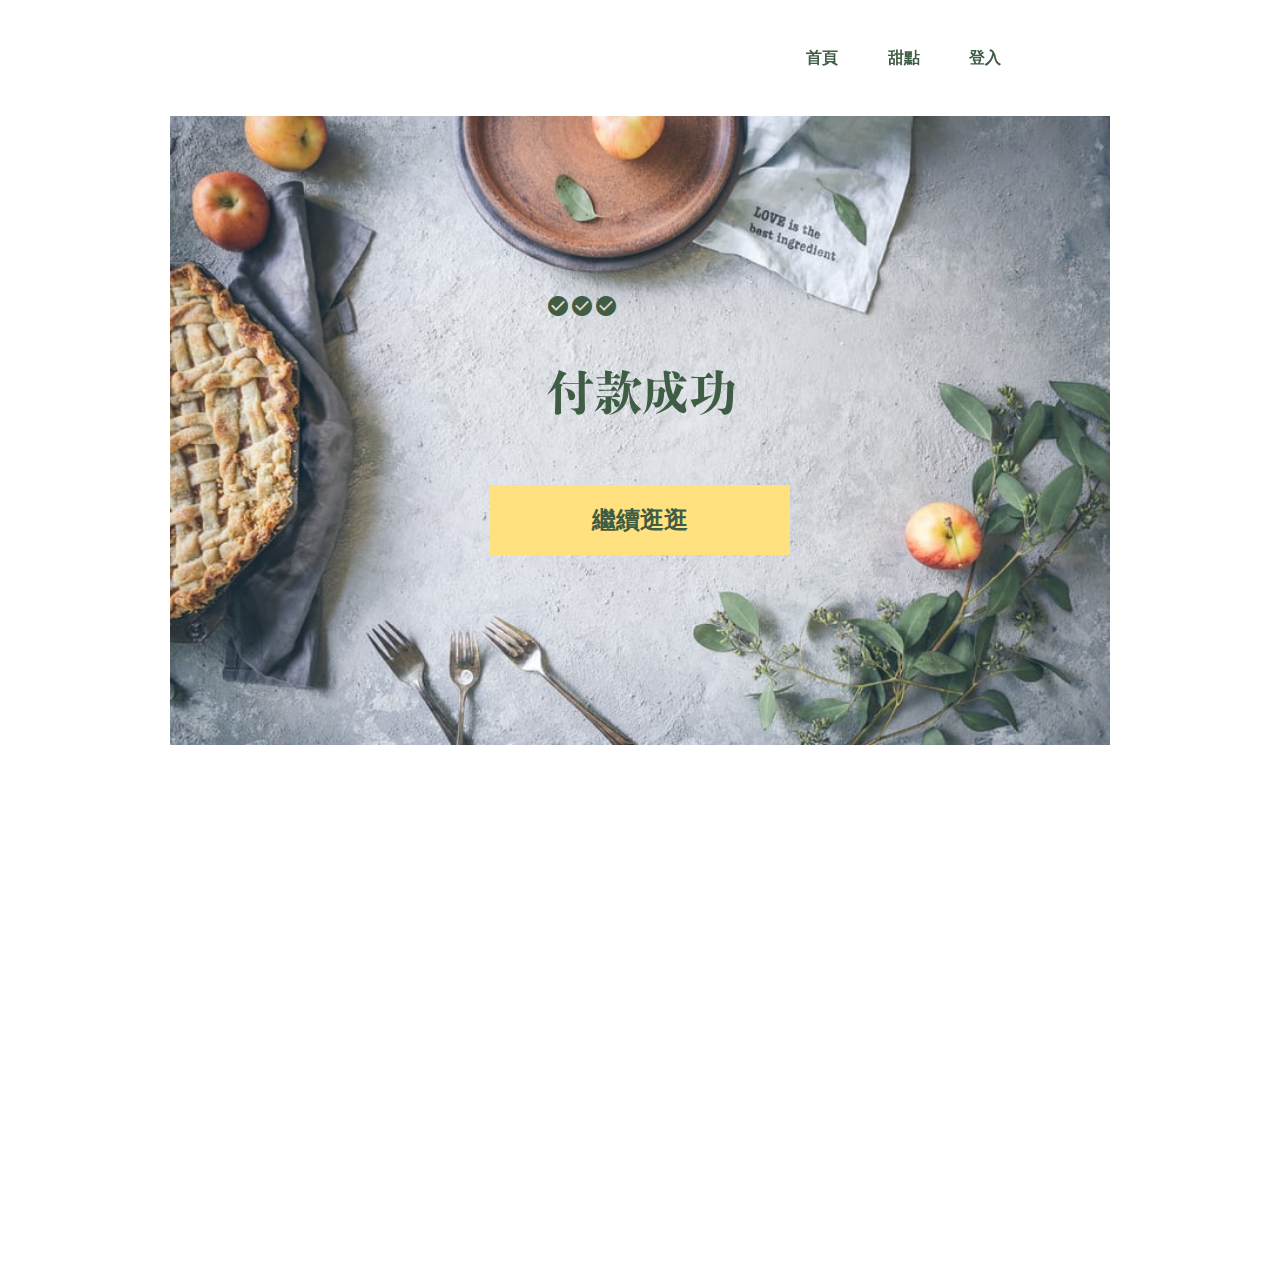
==== finShop.html @ c7b901cf "scss created & finShop page added" ====
<!DOCTYPE html>
<html lang="en">

<head>
    <meta charset="UTF-8">
    <meta name="viewport" content="width=device-width, initial-scale=1.0">
    <title>付款成功</title>
    <link rel="stylesheet" href="css/all.css">
    <link href="https://fonts.googleapis.com/icon?family=Material+Icons" rel="stylesheet">
</head>

<body>
    <div class="container">
        <div class="header" data-aos="fade-right">
            <img class="dehaze"
                src="https://github.com/hexschool/webLayoutTraining1st/blob/master/student-week1/dehaze-24px.png?raw=true"
                alt="">
            <h1 class="logo">
                <a href="index.html">sweetasteLogo</a>
            </h1>
            <div class="header-list">
                <ul class="list">
                    <li><a href="#">首頁</a></li>
                    <li><a href="#">甜點</a></li>
                    <li><a href="#">登入</a></li>
                </ul>
                <div class="shop">
                    <a href="#"><img
                            src="https://github.com/hexschool/webLayoutTraining1st/blob/master/student-week1/shopping_cart.png?raw=true"
                            alt=""></a>
                </div>
            </div>
        </div>

        <div class="content_finShop">
            <img src="img/finShop_banner.jpg" alt="">
            <div class="banner_content">
                <div class="checkIcon">
                    <span class="material-icons">
                        check_circle
                    </span>
                    <span class="material-icons">
                        check_circle
                    </span>
                    <span class="material-icons">
                        check_circle
                    </span>
                </div>
                <img src="img/付款成功.svg" alt="">
                <a href="index.html">繼續逛逛</a>
            </div>        
        </div>
            
    </div>

    <div class="footer" data-aos="fade-down">
        <div class="setCenter">
            <div class="footerSet">
                <div class="footerEmail">
                    <img src="https://raw.githubusercontent.com/hexschool/webLayoutTraining1st/4baf15e7aa2800a1e312de01435b7dbf6f654843/student-week1/logo-light.svg"
                        alt="logo">
                    <p>訂閱你我的甜蜜郵件</p>
                </div>
                <form class="emailInput" action="index.html">
                    <span class="material-icons">
                        email
                    </span>
                    <input type="text" name="mail" placeholder="mail">
                    <button type="submit" class="btn"></button>
                </form>
            </div>

        </div>

        <div class="footerbg">
            <div class="footerContact" data-aos="fade-down">
                <div class="contactDetail">
                    <img class="logo"
                        src="https://raw.githubusercontent.com/hexschool/webLayoutTraining1st/4baf15e7aa2800a1e312de01435b7dbf6f654843/student-week1/logotype-lg-dark.svg"
                        alt="logo">
                    <ul class="contactContent">
                        <li>07-1234-5678</li>
                        <li>sweetaste@email.com 800</li>
                        <li>高雄市新興區幸福路 520 號</li>
                    </ul>
                    <ul class="contactSocial">
                        <li><a href="#"><img
                                    src="https://raw.githubusercontent.com/hexschool/webLayoutTraining1st/4baf15e7aa2800a1e312de01435b7dbf6f654843/student-week1/ic-line%40.svg"
                                    alt="line"></a></li>
                        <li><a href="#"><img
                                    src="https://raw.githubusercontent.com/hexschool/webLayoutTraining1st/4baf15e7aa2800a1e312de01435b7dbf6f654843/student-week1/ic-facebook.svg"
                                    alt="fb"></a></li>
                    </ul>
                </div>

                <div class="footerOther">
                    <div class="slogun">
                        <img src="img/slogun.svg" alt="">
                    </div>
                    <div class="copyright">
                        <p>© 2018 Sweetaste* All Rights Reserved</p>
                    </div>
                </div>
            </div>

        </div>
    </div>
    <link rel="stylesheet" href="https://unpkg.com/aos@next/dist/aos.css" />
    <script src="https://unpkg.com/aos@next/dist/aos.js"></script>
    <script>
        AOS.init();
    </script>
</body>

</html>
---- css/all.css ----
/* http://meyerweb.com/eric/tools/css/reset/ 
   v2.0 | 20110126
   License: none (public domain)
*/
html, body, div, span, applet, object, iframe,
h1, h2, h3, h4, h5, h6, p, blockquote, pre,
a, abbr, acronym, address, big, cite, code,
del, dfn, em, img, ins, kbd, q, s, samp,
small, strike, strong, sub, sup, tt, var,
b, u, i, center,
dl, dt, dd, ol, ul, li,
fieldset, form, label, legend,
table, caption, tbody, tfoot, thead, tr, th, td,
article, aside, canvas, details, embed,
figure, figcaption, footer, header, hgroup,
menu, nav, output, ruby, section, summary,
time, mark, audio, video {
  margin: 0;
  padding: 0;
  border: 0;
  font-size: 100%;
  font: inherit;
  vertical-align: baseline;
}

/* HTML5 display-role reset for older browsers */
article, aside, details, figcaption, figure,
footer, header, hgroup, menu, nav, section {
  display: block;
}

body {
  font-family: -apple-system, BlinkMacSystemFont, "Segoe UI", "Microsoft JhengHei", Roboto, "Helvetica Neue", Arial, sans-serif;
  line-height: 1.5;
}

ol, ul {
  list-style: none;
}

blockquote, q {
  quotes: none;
}

blockquote:before, blockquote:after,
q:before, q:after {
  content: '';
  content: none;
}

table {
  border-collapse: collapse;
  border-spacing: 0;
}

*, *::before, *::after {
  -webkit-box-sizing: border-box;
          box-sizing: border-box;
}

img {
  max-width: 100%;
  height: auto;
}

h1, h2, h3, h4, h5, h6 {
  line-height: 1.2;
}

a {
  display: block;
  text-decoration: none;
}

.container {
  max-width: 940px;
  margin: 0 auto;
}

h1 a {
  background-image: url(https://raw.githubusercontent.com/hexschool/webLayoutTraining1st/master/student-week1/logo-all-dark.svg);
  width: 300px;
  height: 56px;
}

@media (max-width: 767px) {
  h1 a {
    width: 116px;
    height: 16px;
    background: no-repeat url(https://raw.githubusercontent.com/hexschool/webLayoutTraining1st/4baf15e7aa2800a1e312de01435b7dbf6f654843/student-week1/logotype-lg-dark.svg);
  }
}

.header {
  margin-top: 30px;
  margin-bottom: 30px;
  display: -webkit-box;
  display: -ms-flexbox;
  display: flex;
  -webkit-box-pack: justify;
      -ms-flex-pack: justify;
          justify-content: space-between;
}

@media (max-width: 767px) {
  .header {
    -webkit-box-align: center;
        -ms-flex-align: center;
            align-items: center;
    padding: 0 30px 0 33px;
  }
}

.header .logo {
  width: 220px;
}

.header .logo a {
  text-indent: 101%;
  white-space: nowrap;
  overflow: hidden;
  display: block;
}

.header-list {
  display: -webkit-box;
  display: -ms-flexbox;
  display: flex;
  -webkit-box-align: center;
      -ms-flex-align: center;
          align-items: center;
}

.header .list {
  width: 215px;
  margin-right: 79px;
  display: -webkit-box;
  display: -ms-flexbox;
  display: flex;
  -webkit-box-pack: justify;
      -ms-flex-pack: justify;
          justify-content: space-between;
  -webkit-box-align: center;
      -ms-flex-align: center;
          align-items: center;
}

@media (max-width: 767px) {
  .header .list {
    display: none;
  }
}

@media (max-width: 767px) {
  .header .list li {
    width: 100%;
  }
}

.header .list li a {
  color: #3F5D45;
  font-weight: bold;
  padding: 10px;
}

.header .shop img {
  padding: 10px;
}

.header .dehaze {
  display: none;
}

@media (max-width: 767px) {
  .header .dehaze {
    display: block;
    width: 24px;
    height: 24px;
    margin-right: 79px;
  }
}

.banner {
  margin-bottom: 60px;
}

@media (max-width: 992px) {
  .banner {
    margin-bottom: 0;
  }
}

.content {
  max-width: 1024px;
  display: -webkit-box;
  display: -ms-flexbox;
  display: flex;
  -webkit-box-pack: justify;
      -ms-flex-pack: justify;
          justify-content: space-between;
}

@media (max-width: 992px) {
  .content {
    -ms-flex-wrap: wrap;
        flex-wrap: wrap;
  }
}

.menu {
  width: 32%;
  margin-right: 20px;
}

@media (max-width: 992px) {
  .menu {
    width: 100%;
    margin-bottom: 30px;
    margin-right: 0;
  }
}

.menu h2 {
  padding: 16px 64px;
  text-align: center;
  font-size: 1.5rem;
  font-weight: bold;
  background-color: #3F5D45;
  color: #EAF0ED;
}

@media (max-width: 992px) {
  .menu-list {
    width: 100%;
    display: -webkit-box;
    display: -ms-flexbox;
    display: flex;
    -ms-flex-wrap: wrap;
        flex-wrap: wrap;
  }
}

.menu-list li {
  text-align: center;
  border: 1px solid #EAF0ED;
}

@media (max-width: 992px) {
  .menu-list li {
    width: 50%;
  }
}

@media (max-width: 767px) {
  .menu-list li {
    width: 100%;
  }
}

.menu-list li a {
  font-size: 1.5rem;
  padding: 16px 64px;
  color: #3F5D45;
  font-weight: bold;
}

.menu-list li a:hover {
  background-color: #EAF0ED;
}

.desertList {
  width: 68%;
  display: -webkit-box;
  display: -ms-flexbox;
  display: flex;
  -webkit-box-pack: justify;
      -ms-flex-pack: justify;
          justify-content: space-between;
  -ms-flex-wrap: wrap;
      flex-wrap: wrap;
  margin-bottom: 10px;
}

@media (max-width: 992px) {
  .desertList {
    margin: 0 auto;
  }
}

.items {
  margin-bottom: 20px;
  position: relative;
}

@media (max-width: 992px) {
  .items {
    width: 45%;
    margin-right: 10px;
  }
}

@media (max-width: 767px) {
  .items {
    width: 100%;
  }
}

@media (max-width: 767px) {
  .items img {
    width: 100%;
  }
}

.tag {
  position: absolute;
  left: 6.7%;
  -webkit-writing-mode: vertical-lr;
      -ms-writing-mode: tb-lr;
          writing-mode: vertical-lr;
  padding: 10px;
  letter-spacing: 5px;
  background: #3F5D45;
  color: #EAF0ED;
}

.favorite {
  background-image: url(https://github.com/hexschool/webLayoutTraining1st/blob/master/student-week1/favorite_border.png?raw=true);
  width: 20px;
  height: 20px;
  position: absolute;
  right: 7%;
  top: 6%;
  text-indent: 101%;
  white-space: nowrap;
  overflow: hidden;
  display: block;
}

.goodsName {
  display: -webkit-box;
  display: -ms-flexbox;
  display: flex;
  -webkit-box-align: center;
      -ms-flex-align: center;
          align-items: center;
  text-align: center;
}

.goodsName p, .goodsName span {
  color: #3F5D45;
  font-size: 1.25rem;
  padding: 14px 0;
  border-left: 1px solid #EAF0ED;
}

.goodsName p {
  width: 58%;
}

.goodsName span {
  width: 42%;
  border-right: 1px solid #EAF0ED;
}

.add_cart {
  text-align: center;
  background: #EAF0ED;
  color: #3F5D45;
  font-size: 1.5rem;
  font-weight: bold;
  padding: 16px 0;
  text-align: center;
}

.add_cart:hover, .page_list a:hover {
  color: #EAF0ED;
  background: #3F5D45;
}

.page_change {
  margin-bottom: 60px;
  display: -webkit-box;
  display: -ms-flexbox;
  display: flex;
  -webkit-box-pack: end;
      -ms-flex-pack: end;
          justify-content: flex-end;
}

@media (max-width: 992px) {
  .page_change {
    margin-bottom: 30px;
    -webkit-box-pack: center;
        -ms-flex-pack: center;
            justify-content: center;
  }
}

.page_list {
  display: -webkit-box;
  display: -ms-flexbox;
  display: flex;
}

.page_list li {
  width: 60px;
  text-align: center;
  border: 1px solid #EAF0ED;
}

.page_list a {
  font-size: 1.25rem;
  color: #3F5D45;
  padding: 18px;
}

.setCenter {
  display: -webkit-box;
  display: -ms-flexbox;
  display: flex;
  -webkit-box-pack: center;
      -ms-flex-pack: center;
          justify-content: center;
  padding: 30px 0;
}

.content_finShop {
  margin-bottom: 60px;
  position: relative;
}

.content_finShop img {
  width: 940px;
}

.content_finShop .banner_content {
  display: -webkit-box;
  display: -ms-flexbox;
  display: flex;
  -webkit-box-orient: vertical;
  -webkit-box-direction: normal;
      -ms-flex-direction: column;
          flex-direction: column;
}

.content_finShop .banner_content .checkIcon {
  position: absolute;
  left: 40%;
  top: 28%;
  color: #3F5D45;
  display: -webkit-box;
  display: -ms-flexbox;
  display: flex;
}

.content_finShop .banner_content img {
  position: absolute;
  left: 40%;
  top: 40%;
  width: 190px;
  height: 45px;
}

.content_finShop .banner_content a {
  position: absolute;
  left: 34%;
  top: 58%;
  font-size: 1.5rem;
  padding: 17px 102px;
  background-color: #FFE180;
  color: #3F5D45;
  font-weight: bold;
}

.footer .setCenter {
  background: #3F5D45;
  color: #EAF0ED;
}

.footer .footerSet {
  width: 780px;
  display: -webkit-box;
  display: -ms-flexbox;
  display: flex;
  -webkit-box-pack: justify;
      -ms-flex-pack: justify;
          justify-content: space-between;
}

@media (max-width: 992px) {
  .footer .footerSet {
    padding: 0 30px;
  }
}

@media (max-width: 767px) {
  .footer .footerSet {
    display: -webkit-box;
    display: -ms-flexbox;
    display: flex;
    -webkit-box-orient: vertical;
    -webkit-box-direction: normal;
        -ms-flex-direction: column;
            flex-direction: column;
    -webkit-box-align: center;
        -ms-flex-align: center;
            align-items: center;
    padding: 0;
  }
}

.footer .footerEmail {
  display: -webkit-box;
  display: -ms-flexbox;
  display: flex;
  -webkit-box-align: center;
      -ms-flex-align: center;
          align-items: center;
}

.footer .footerEmail img {
  width: 40px;
  height: 40px;
  margin-right: 20px;
}

.footer .footerEmail p {
  font-size: 1.5rem;
}

@media (max-width: 767px) {
  .footer .footerEmail {
    -webkit-box-pack: center;
        -ms-flex-pack: center;
            justify-content: center;
    width: auto;
    margin-bottom: 30px;
  }
}

.footer .emailInput {
  background-color: #EAF0ED;
  display: -webkit-box;
  display: -ms-flexbox;
  display: flex;
  -webkit-box-align: center;
      -ms-flex-align: center;
          align-items: center;
  width: 48%;
}

.footer .emailInput img {
  width: 24px;
  height: 24px;
  margin: 16px 20px;
}

.footer .emailInput span {
  margin: 0 10px 0 20px;
  color: #3F5D45;
}

.footer .emailInput input[type="text"] {
  width: 100%;
  display: block;
  border: none;
  padding: 16px;
  background-color: #EAF0ED;
}

.footer .emailInput button {
  -ms-flex-negative: 0;
  flex-shrink: 0;
  display: block;
  width: 64px;
  height: 56px;
  border: none;
  cursor: pointer;
  background: center center no-repeat #FFE180 url(https://github.com/hexschool/webLayoutTraining1st/blob/master/student-week1/arrow_forward-24px.png?raw=true);
}

@media (max-width: 767px) {
  .footer .emailInput {
    width: 84%;
  }
}

.footer .footerbg {
  background-color: #EAF0ED;
}

.footer .footerContact {
  padding: 30px 122px;
  max-width: 992px;
  margin: 0 auto;
  display: -webkit-box;
  display: -ms-flexbox;
  display: flex;
  -webkit-box-pack: justify;
      -ms-flex-pack: justify;
          justify-content: space-between;
}

.footer .footerContact .logo {
  margin-bottom: 115.5px;
}

@media (max-width: 767px) {
  .footer .footerContact .logo {
    width: 171px;
    height: 26px;
    margin-bottom: 40px;
  }
}

@media (max-width: 767px) {
  .footer .footerContact {
    -webkit-box-orient: vertical;
    -webkit-box-direction: normal;
        -ms-flex-direction: column;
            flex-direction: column;
    padding-left: 30px;
    padding-right: 0;
  }
}

.footer .contactContent {
  margin-bottom: 30px;
}

.footer .contactContent li {
  color: #3F5D45;
}

.footer .contactSocial {
  display: -webkit-box;
  display: -ms-flexbox;
  display: flex;
}

.footer .contactSocial img {
  margin-right: 8px;
  width: 32px;
  height: 32px;
}

@media (max-width: 767px) {
  .footer .contactSocial {
    margin-bottom: 23px;
  }
}

.footer .footerOther {
  display: -webkit-box;
  display: -ms-flexbox;
  display: flex;
  -webkit-box-orient: vertical;
  -webkit-box-direction: normal;
      -ms-flex-direction: column;
          flex-direction: column;
  -webkit-box-align: end;
      -ms-flex-align: end;
          align-items: flex-end;
}

@media (max-width: 767px) {
  .footer .footerOther {
    -webkit-box-orient: horizontal;
    -webkit-box-direction: normal;
        -ms-flex-direction: row;
            flex-direction: row;
    -webkit-box-pack: start;
        -ms-flex-pack: start;
            justify-content: start;
  }
}

.footer .footerOther .slogun img {
  margin-bottom: 40px;
  width: 60px;
}

@media (max-width: 767px) {
  .footer .footerOther .slogun img {
    display: none;
  }
}

.footer .footerOther .copyright {
  color: #3F5D45;
}
/*# sourceMappingURL=all.css.map */
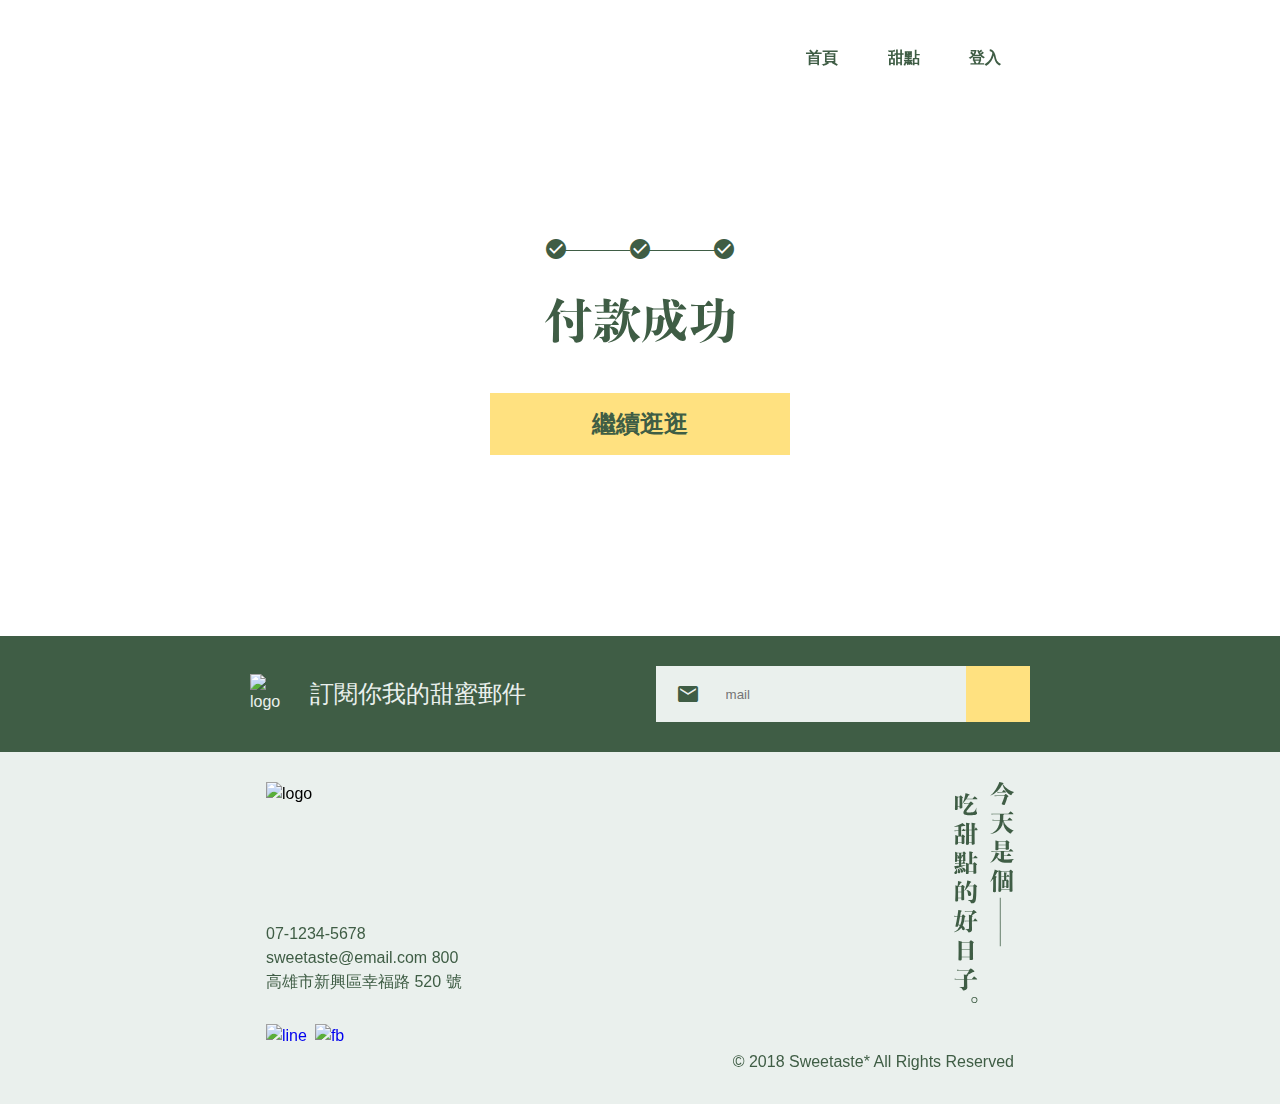
==== commit b9edec81: "change the cart link" ====
--- a/finShop.html
+++ b/finShop.html
@@ -20,12 +20,12 @@
             </h1>
             <div class="header-list">
                 <ul class="list">
-                    <li><a href="#">首頁</a></li>
+                    <li><a href="index.html">首頁</a></li>
                     <li><a href="#">甜點</a></li>
                     <li><a href="#">登入</a></li>
                 </ul>
                 <div class="shop">
-                    <a href="#"><img
+                    <a href="invoice.html"><img
                             src="https://github.com/hexschool/webLayoutTraining1st/blob/master/student-week1/shopping_cart.png?raw=true"
                             alt=""></a>
                 </div>
@@ -33,22 +33,36 @@
         </div>
 
         <div class="content_finShop">
-            <img src="img/finShop_banner.jpg" alt="">
-            <div class="banner_content">
-                <div class="checkIcon">
-                    <span class="material-icons">
-                        check_circle
-                    </span>
-                    <span class="material-icons">
-                        check_circle
-                    </span>
-                    <span class="material-icons">
-                        check_circle
-                    </span>
+            <div class="bg-img">
+                <div class="banner_content">
+                    <ul class="checkIcon">
+                        <li>
+                            <span class="material-icons">
+                                check_circle
+                            </span>
+                            <hr>
+                        </li>
+                        <li>
+                            <span class="material-icons">
+                                check_circle
+                            </span>
+                            <hr class="border">
+                        </li>
+                        <li>
+                            <span class="material-icons">
+                                check_circle
+                            </span>
+                        </li>
+                    </ul>
+                    <img src="img/付款成功.svg" alt="">
+                    <form action="index.html">
+                        <button>繼續逛逛</button>
+                    </form>
                 </div>
-                <img src="img/付款成功.svg" alt="">
-                <a href="index.html">繼續逛逛</a>
-            </div>        
+            </div>           
+            <form action="index.html">
+                <button class="btn">繼續逛逛</button>
+            </form>
         </div>
             
     </div>
--- a/css/all.css
+++ b/css/all.css
@@ -163,6 +163,10 @@
   padding: 10px;
 }
 
+.header .list li a:hover {
+  color: #EAF0ED;
+}
+
 .header .shop img {
   padding: 10px;
 }
@@ -227,6 +231,11 @@
   font-weight: bold;
   background-color: #3F5D45;
   color: #EAF0ED;
+}
+
+.menu-list {
+  overflow-x: hidden;
+  overflow-y: auto;
 }
 
 @media (max-width: 992px) {
@@ -279,6 +288,7 @@
   -ms-flex-wrap: wrap;
       flex-wrap: wrap;
   margin-bottom: 10px;
+  overflow-x: hidden;
 }
 
 @media (max-width: 992px) {
@@ -424,52 +434,449 @@
   padding: 30px 0;
 }
 
+.content-invoice {
+  max-width: 780px;
+  margin: 0 auto;
+  display: -webkit-box;
+  display: -ms-flexbox;
+  display: flex;
+  -webkit-box-pack: justify;
+      -ms-flex-pack: justify;
+          justify-content: space-between;
+  margin-bottom: 60px;
+}
+
+@media (max-width: 767px) {
+  .content-invoice {
+    margin-bottom: 0;
+  }
+}
+
+.content-invoice .send {
+  width: 58.5%;
+  height: 100%;
+  background-color: #3F5D45;
+  color: #EAF0ED;
+}
+
+@media (max-width: 767px) {
+  .content-invoice .send {
+    width: 100%;
+  }
+}
+
+.content-invoice .send .data {
+  padding: 30px 40px;
+}
+
+.content-invoice .send-title {
+  display: -webkit-box;
+  display: -ms-flexbox;
+  display: flex;
+  -webkit-box-pack: justify;
+      -ms-flex-pack: justify;
+          justify-content: space-between;
+  margin-bottom: 30px;
+}
+
+.content-invoice .send-title h2 {
+  font-size: 1.8rem;
+}
+
+.content-invoice .send-title ul {
+  position: relative;
+  display: -webkit-box;
+  display: -ms-flexbox;
+  display: flex;
+  -webkit-box-align: center;
+      -ms-flex-align: center;
+          align-items: center;
+}
+
+.content-invoice .send-title ul li {
+  padding-right: 60px;
+}
+
+.content-invoice .send-title ul li:last-child {
+  padding-right: 0;
+  width: 23px;
+  height: 23px;
+  border: 5px double #3F5D45;
+  border-radius: 50%;
+  background-color: #EAF0ED;
+}
+
+.content-invoice .send-title ul hr {
+  position: absolute;
+  top: 5px;
+  left: 20px;
+  width: 66px;
+  height: 1px;
+  border: none;
+  background-color: #EAF0ED;
+}
+
+.content-invoice .send-title ul .border {
+  left: 105px;
+}
+
+.content-invoice .send-method {
+  display: -webkit-box;
+  display: -ms-flexbox;
+  display: flex;
+  border: 1px solid #EAF0ED;
+  margin-bottom: 30px;
+}
+
+.content-invoice .send-method li {
+  width: 50%;
+}
+
+.content-invoice .send-method li:nth-child(1) {
+  font-size: 1.25rem;
+  font-weight: bold;
+  padding: 14px;
+  text-align: center;
+  background-color: #EAF0ED;
+  color: #3F5D45;
+}
+
+.content-invoice .send-method li a {
+  color: #EAF0ED;
+  font-size: 1.25rem;
+  font-weight: bold;
+  padding: 14px;
+  text-align: center;
+}
+
+.content-invoice .send-method li a:hover {
+  background-color: #EAF0ED;
+  color: #3F5D45;
+}
+
+.content-invoice .send-detail h3 {
+  margin-bottom: 8px;
+  font-size: 1.25em;
+  font-weight: bold;
+}
+
+.content-invoice .send-detail li:nth-child(1) {
+  margin-bottom: 16px;
+}
+
+.content-invoice .send-detail input[type="text"] {
+  background-color: #EAF0ED;
+  padding: 17px 20px;
+  width: 100%;
+  border: none;
+}
+
+.content-invoice .send .btn {
+  width: 100%;
+  border: none;
+  padding: 19px;
+  text-align: center;
+  font-size: 1.25rem;
+  font-weight: bold;
+  color: #3F5D45;
+  background-color: #FFE180;
+  font-family: "Microsoft JhengHei";
+  cursor: pointer;
+}
+
+.content-invoice .send .btn:hover {
+  color: #FFE180;
+  background-color: #3F5D45;
+}
+
+.content-invoice .order {
+  width: 39%;
+}
+
+.content-invoice .order h3 {
+  padding: 16px 100px;
+  font-size: 1.5em;
+  font-weight: bold;
+  background-color: #EAF0ED;
+  color: #8DA291;
+}
+
+.content-invoice .order-detail {
+  margin-bottom: 20px;
+}
+
+.content-invoice .order ul {
+  border: 1px solid #EAF0ED;
+  padding: 16px 20px;
+}
+
+.content-invoice .order ul li {
+  color: #8DA291;
+  display: -webkit-box;
+  display: -ms-flexbox;
+  display: flex;
+  -webkit-box-pack: justify;
+      -ms-flex-pack: justify;
+          justify-content: space-between;
+}
+
+.content-invoice .order ul li:nth-child(1) {
+  margin-bottom: 8px;
+}
+
+.content-invoice .order ul li:nth-child(2) {
+  margin-bottom: 16px;
+}
+
+.content-invoice .order ul .total {
+  font-size: 1.25rem;
+  font-weight: bold;
+  -webkit-box-align: center;
+      -ms-flex-align: center;
+          align-items: center;
+}
+
+.content-invoice .order-list li {
+  display: -webkit-box;
+  display: -ms-flexbox;
+  display: flex;
+  -webkit-box-pack: justify;
+      -ms-flex-pack: justify;
+          justify-content: space-between;
+  -webkit-box-align: center;
+      -ms-flex-align: center;
+          align-items: center;
+}
+
+.content-invoice .order-list li p {
+  margin-bottom: 2px;
+}
+
+.content-invoice .order-list li span {
+  font-size: 1.25em;
+}
+
+.content-invoice .order-list .pro-img1 {
+  background: url(https://github.com/0404kai/work/blob/master/images/cake1.png?raw=true) no-repeat center;
+  background-size: cover;
+  width: 120px;
+  height: 80px;
+  margin-right: 20px;
+}
+
+.content-invoice .order-list .pro-img2 {
+  background: url(https://github.com/0404kai/work/blob/master/images/cake2.png?raw=true) no-repeat center;
+  background-size: cover;
+  width: 120px;
+  height: 80px;
+  margin-right: 20px;
+}
+
+.content-invoice .order-list .pro-img3 {
+  background: url(https://github.com/0404kai/work/blob/master/images/cake3.png?raw=true) no-repeat center;
+  background-size: cover;
+  width: 120px;
+  height: 80px;
+  margin-right: 20px;
+}
+
+@media (max-width: 767px) {
+  .content-invoice .order {
+    display: none;
+  }
+}
+
+.send-method-paper {
+  display: -webkit-box;
+  display: -ms-flexbox;
+  display: flex;
+  border: 1px solid #EAF0ED;
+  margin-bottom: 30px;
+}
+
+.send-method-paper li {
+  width: 50%;
+}
+
+.send-method-paper li:nth-child(2) {
+  font-size: 1.25rem;
+  font-weight: bold;
+  padding: 14px;
+  text-align: center;
+  background-color: #EAF0ED;
+  color: #3F5D45;
+}
+
+.send-method-paper li a {
+  color: #EAF0ED;
+  font-size: 1.25rem;
+  font-weight: bold;
+  padding: 14px;
+  text-align: center;
+}
+
+.send-method-paper li a:hover {
+  background-color: #EAF0ED;
+  color: #3F5D45;
+}
+
+.send-detail-paper h3 {
+  margin-bottom: 8px;
+  font-size: 1.25em;
+  font-weight: bold;
+}
+
+.send-detail-paper li:nth-child(1) {
+  margin-bottom: 16px;
+}
+
+.send-detail-paper select {
+  width: 47%;
+  padding: 17px 20px;
+  background-color: #EAF0ED;
+  color: #8DA291;
+  border: none;
+  margin-bottom: 8px;
+  margin-right: 8px;
+  font-family: "Microsoft JhengHei";
+}
+
+.send-detail-paper input {
+  background-color: #EAF0ED;
+  color: #8DA291;
+  font-family: "Microsoft JhengHei";
+  padding: 17px 20px;
+  width: 100%;
+  border: none;
+}
+
 .content_finShop {
+  max-width: 940px;
   margin-bottom: 60px;
-  position: relative;
-}
-
-.content_finShop img {
-  width: 940px;
+}
+
+@media (max-width: 767px) {
+  .content_finShop {
+    margin-bottom: 0;
+    position: relative;
+  }
+}
+
+.content_finShop .bg-img {
+  background: no-repeat center url(https://github.com/0404kai/work/blob/master/images/cake4.png?raw=true);
+  background-size: cover;
+  display: -webkit-box;
+  display: -ms-flexbox;
+  display: flex;
+  -webkit-box-pack: center;
+      -ms-flex-pack: center;
+          justify-content: center;
+  -webkit-box-align: center;
+      -ms-flex-align: center;
+          align-items: center;
+  height: 460px;
 }
 
 .content_finShop .banner_content {
-  display: -webkit-box;
-  display: -ms-flexbox;
-  display: flex;
+  max-width: 300px;
+  display: -webkit-box;
+  display: -ms-flexbox;
+  display: flex;
+  -ms-flex-wrap: wrap;
+      flex-wrap: wrap;
   -webkit-box-orient: vertical;
   -webkit-box-direction: normal;
       -ms-flex-direction: column;
           flex-direction: column;
+  -webkit-box-align: center;
+      -ms-flex-align: center;
+          align-items: center;
 }
 
 .content_finShop .banner_content .checkIcon {
+  position: relative;
+  color: #3F5D45;
+  display: -webkit-box;
+  display: -ms-flexbox;
+  display: flex;
+  -webkit-box-align: center;
+      -ms-flex-align: center;
+          align-items: center;
+}
+
+.content_finShop .banner_content .checkIcon li {
+  padding-right: 60px;
+  margin-bottom: 30px;
+}
+
+.content_finShop .banner_content .checkIcon li:last-child {
+  padding-right: 0;
+}
+
+.content_finShop .banner_content .checkIcon hr {
   position: absolute;
-  left: 40%;
-  top: 28%;
-  color: #3F5D45;
-  display: -webkit-box;
-  display: -ms-flexbox;
-  display: flex;
+  top: 5px;
+  left: 20px;
+  width: 66px;
+  height: 1px;
+  border: none;
+  background-color: #3F5D45;
+}
+
+.content_finShop .banner_content .checkIcon .border {
+  left: 105px;
 }
 
 .content_finShop .banner_content img {
-  position: absolute;
-  left: 40%;
-  top: 40%;
   width: 190px;
-  height: 45px;
-}
-
-.content_finShop .banner_content a {
-  position: absolute;
-  left: 34%;
-  top: 58%;
+  margin-bottom: 50px;
+}
+
+.content_finShop .banner_content button {
+  width: 300px;
+  border: none;
+  font-weight: bold;
   font-size: 1.5rem;
-  padding: 17px 102px;
   background-color: #FFE180;
   color: #3F5D45;
-  font-weight: bold;
+  padding: 15px 0;
+  font-family: "Microsoft JhengHei";
+  cursor: pointer;
+}
+
+.content_finShop .banner_content button:hover {
+  background-color: #3F5D45;
+  color: #FFE180;
+}
+
+@media (max-width: 767px) {
+  .content_finShop .banner_content button {
+    display: none;
+  }
+}
+
+.content_finShop .btn {
+  width: 100%;
+  padding: 15px 0;
+  display: none;
+  border: none;
+  font-weight: bold;
+  font-size: 1.5rem;
+  font-family: "Microsoft JhengHei";
+  cursor: pointer;
+  background-color: #FFE180;
+  color: #3F5D45;
+}
+
+.content_finShop .btn:hover {
+  background-color: #3F5D45;
+  color: #FFE180;
+}
+
+@media (max-width: 767px) {
+  .content_finShop .btn {
+    display: block;
+  }
 }
 
 .footer .setCenter {
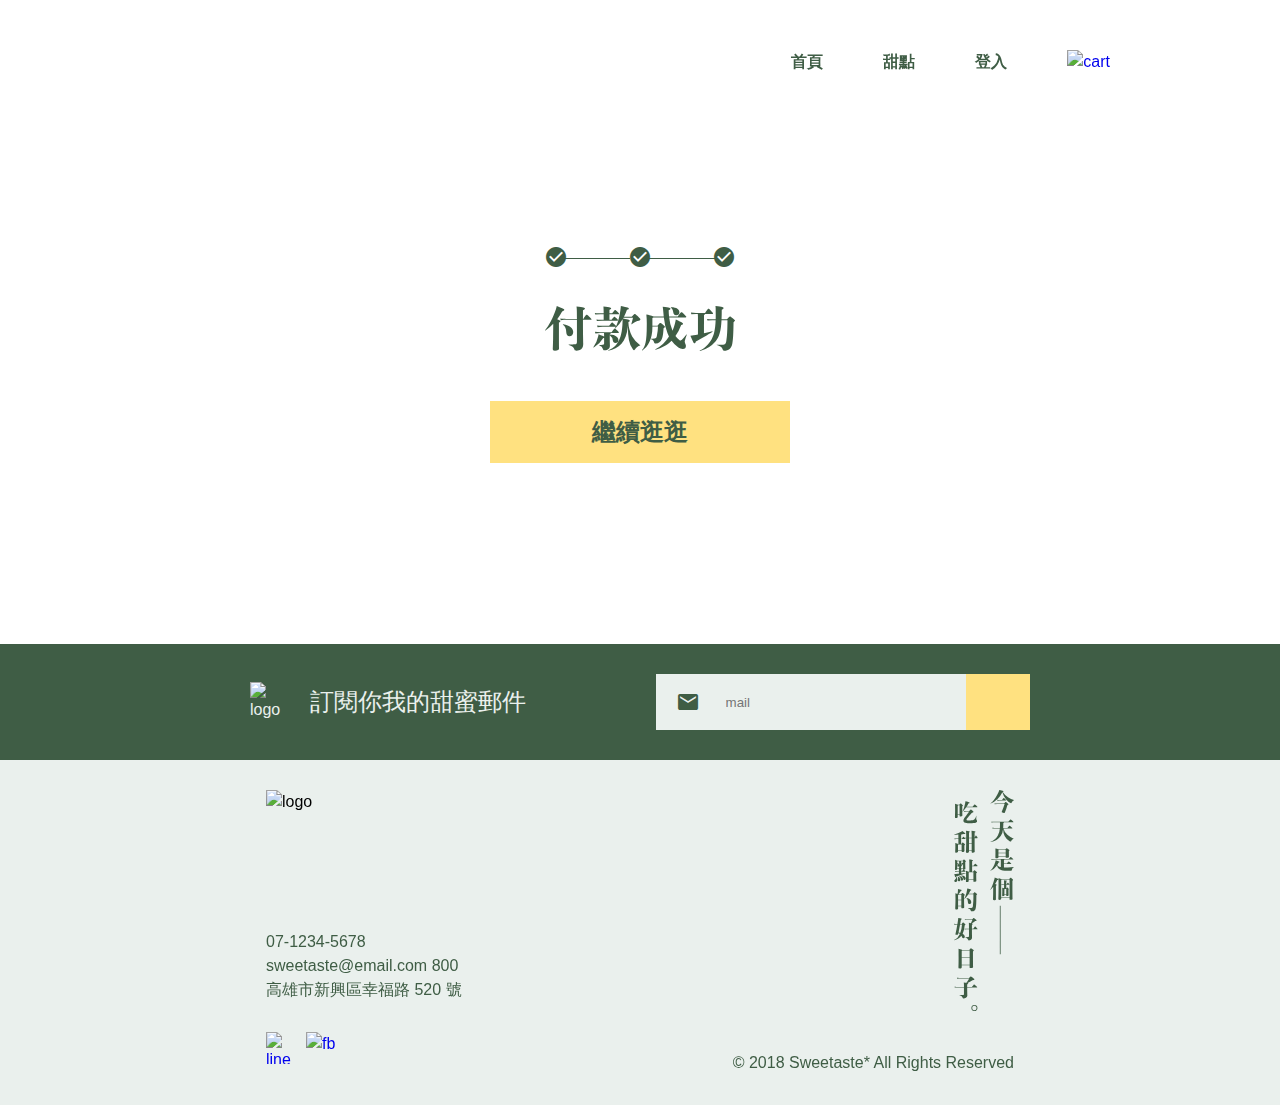
==== commit d8dd1291: "correct the bug(navbar cannot show)" ====
--- a/finShop.html
+++ b/finShop.html
@@ -7,29 +7,31 @@
     <title>付款成功</title>
     <link rel="stylesheet" href="css/all.css">
     <link href="https://fonts.googleapis.com/icon?family=Material+Icons" rel="stylesheet">
+    <script src="js/jquery-3.5.1.min.js"></script>
+    <script src="js/all.js"></script>
 </head>
 
 <body>
     <div class="container">
         <div class="header" data-aos="fade-right">
-            <img class="dehaze"
-                src="https://github.com/hexschool/webLayoutTraining1st/blob/master/student-week1/dehaze-24px.png?raw=true"
-                alt="">
-            <h1 class="logo">
-                <a href="index.html">sweetasteLogo</a>
-            </h1>
-            <div class="header-list">
-                <ul class="list">
-                    <li><a href="index.html">首頁</a></li>
-                    <li><a href="#">甜點</a></li>
-                    <li><a href="#">登入</a></li>
-                </ul>
-                <div class="shop">
-                    <a href="invoice.html"><img
-                            src="https://github.com/hexschool/webLayoutTraining1st/blob/master/student-week1/shopping_cart.png?raw=true"
-                            alt=""></a>
+            <nav class="navbar">
+                <button class="navbar-toggler">
+                    <img src="https://github.com/hexschool/webLayoutTraining1st/blob/master/student-week1/dehaze-24px.png?raw=true"
+                        alt="icon">
+                </button>
+                <h1 class="navbar-brand"><a href="index.html">Sweetaste</a></h1>
+                <div class="navbar-collapse">
+                    <ul class="navbar-nav">
+                        <li class="nav-item"><a class="nav-link" href="#">首頁</a></li>
+                        <li class="nav-item"><a class="nav-link" href="#">甜點</a></li>
+                        <li class="nav-item"><a class="nav-link" href="#">登入</a></li>
+                    </ul>
+                    <a class="navbar-link" href="invoice.html">
+                        <img src="https://github.com/hexschool/webLayoutTraining1st/blob/master/student-week1/shopping_cart.png?raw=true"
+                            alt="cart">
+                    </a>
                 </div>
-            </div>
+            </nav>
         </div>
 
         <div class="content_finShop">
--- a/css/all.css
+++ b/css/all.css
@@ -61,6 +61,7 @@
 img {
   max-width: 100%;
   height: auto;
+  display: block;
 }
 
 h1, h2, h3, h4, h5, h6 {
@@ -77,115 +78,143 @@
   margin: 0 auto;
 }
 
-h1 a {
-  background-image: url(https://raw.githubusercontent.com/hexschool/webLayoutTraining1st/master/student-week1/logo-all-dark.svg);
+.header {
+  position: relative;
+  z-index: 1;
+}
+
+.header h1 a {
+  background: no-repeat center url(https://raw.githubusercontent.com/hexschool/webLayoutTraining1st/master/student-week1/logo-all-dark.svg);
+  background-size: cover;
   width: 300px;
   height: 56px;
 }
 
 @media (max-width: 767px) {
-  h1 a {
+  .header h1 a {
     width: 116px;
     height: 16px;
-    background: no-repeat url(https://raw.githubusercontent.com/hexschool/webLayoutTraining1st/4baf15e7aa2800a1e312de01435b7dbf6f654843/student-week1/logotype-lg-dark.svg);
-  }
-}
-
-.header {
-  margin-top: 30px;
-  margin-bottom: 30px;
+    background: no-repeat center url(https://raw.githubusercontent.com/hexschool/webLayoutTraining1st/4baf15e7aa2800a1e312de01435b7dbf6f654843/student-week1/logotype-lg-dark.svg);
+  }
+}
+
+.header .navbar {
   display: -webkit-box;
   display: -ms-flexbox;
   display: flex;
   -webkit-box-pack: justify;
       -ms-flex-pack: justify;
           justify-content: space-between;
-}
-
-@media (max-width: 767px) {
-  .header {
-    -webkit-box-align: center;
-        -ms-flex-align: center;
-            align-items: center;
-    padding: 0 30px 0 33px;
-  }
-}
-
-.header .logo {
-  width: 220px;
-}
-
-.header .logo a {
+  padding: 34px 0;
+  position: relative;
+}
+
+.header .navbar-toggler {
+  display: none;
+  border: none;
+  background: transparent;
+  cursor: pointer;
+}
+
+@media (max-width: 767px) {
+  .header .navbar-toggler {
+    display: block;
+  }
+}
+
+@media (max-width: 767px) {
+  .header .navbar-toggler:focus {
+    outline: 0;
+  }
+}
+
+.header .navbar-brand a {
   text-indent: 101%;
   white-space: nowrap;
   overflow: hidden;
   display: block;
 }
 
-.header-list {
+.header .navbar-nav {
   display: -webkit-box;
   display: -ms-flexbox;
   display: flex;
   -webkit-box-align: center;
       -ms-flex-align: center;
           align-items: center;
-}
-
-.header .list {
-  width: 215px;
-  margin-right: 79px;
-  display: -webkit-box;
-  display: -ms-flexbox;
-  display: flex;
-  -webkit-box-pack: justify;
-      -ms-flex-pack: justify;
-          justify-content: space-between;
+  max-height: 0px;
+}
+
+@media (max-width: 767px) {
+  .header .navbar-nav {
+    position: absolute;
+    left: 0;
+    top: 100%;
+    width: 100%;
+    -webkit-transition: all 0.8s;
+    transition: all 0.8s;
+    overflow: hidden;
+    background: white;
+    -webkit-box-orient: vertical;
+    -webkit-box-direction: normal;
+        -ms-flex-direction: column;
+            flex-direction: column;
+  }
+}
+
+.header .navbar .active {
+  max-height: 200px;
+}
+
+.header .navbar-collapse {
+  display: -webkit-box;
+  display: -ms-flexbox;
+  display: flex;
   -webkit-box-align: center;
       -ms-flex-align: center;
           align-items: center;
 }
 
-@media (max-width: 767px) {
-  .header .list {
-    display: none;
-  }
-}
-
-@media (max-width: 767px) {
-  .header .list li {
+.header .navbar-link {
+  padding-left: 30px;
+}
+
+@media (max-width: 767px) {
+  .header .navbar-link {
+    padding-left: 0;
+  }
+}
+
+.header .nav-link {
+  color: #3F5D45;
+  font-weight: bold;
+  padding: 0 30px;
+  display: block;
+}
+
+@media (max-width: 767px) {
+  .header .nav-link {
+    padding: 10px 0;
+    text-align: center;
+  }
+}
+
+@media (max-width: 767px) {
+  .header .nav-item {
     width: 100%;
   }
 }
 
-.header .list li a {
-  color: #3F5D45;
-  font-weight: bold;
-  padding: 10px;
-}
-
-.header .list li a:hover {
-  color: #EAF0ED;
-}
-
-.header .shop img {
-  padding: 10px;
-}
-
-.header .dehaze {
-  display: none;
-}
-
-@media (max-width: 767px) {
-  .header .dehaze {
-    display: block;
-    width: 24px;
-    height: 24px;
-    margin-right: 79px;
+@media (max-width: 767px) {
+  .header .nav-item:hover {
+    background-color: #EAF0ED;
   }
 }
 
 .banner {
   margin-bottom: 60px;
+  position: relative;
+  z-index: 0;
 }
 
 @media (max-width: 992px) {
@@ -731,7 +760,7 @@
 }
 
 .send-detail-paper select {
-  width: 47%;
+  width: 46.5%;
   padding: 17px 20px;
   background-color: #EAF0ED;
   color: #8DA291;
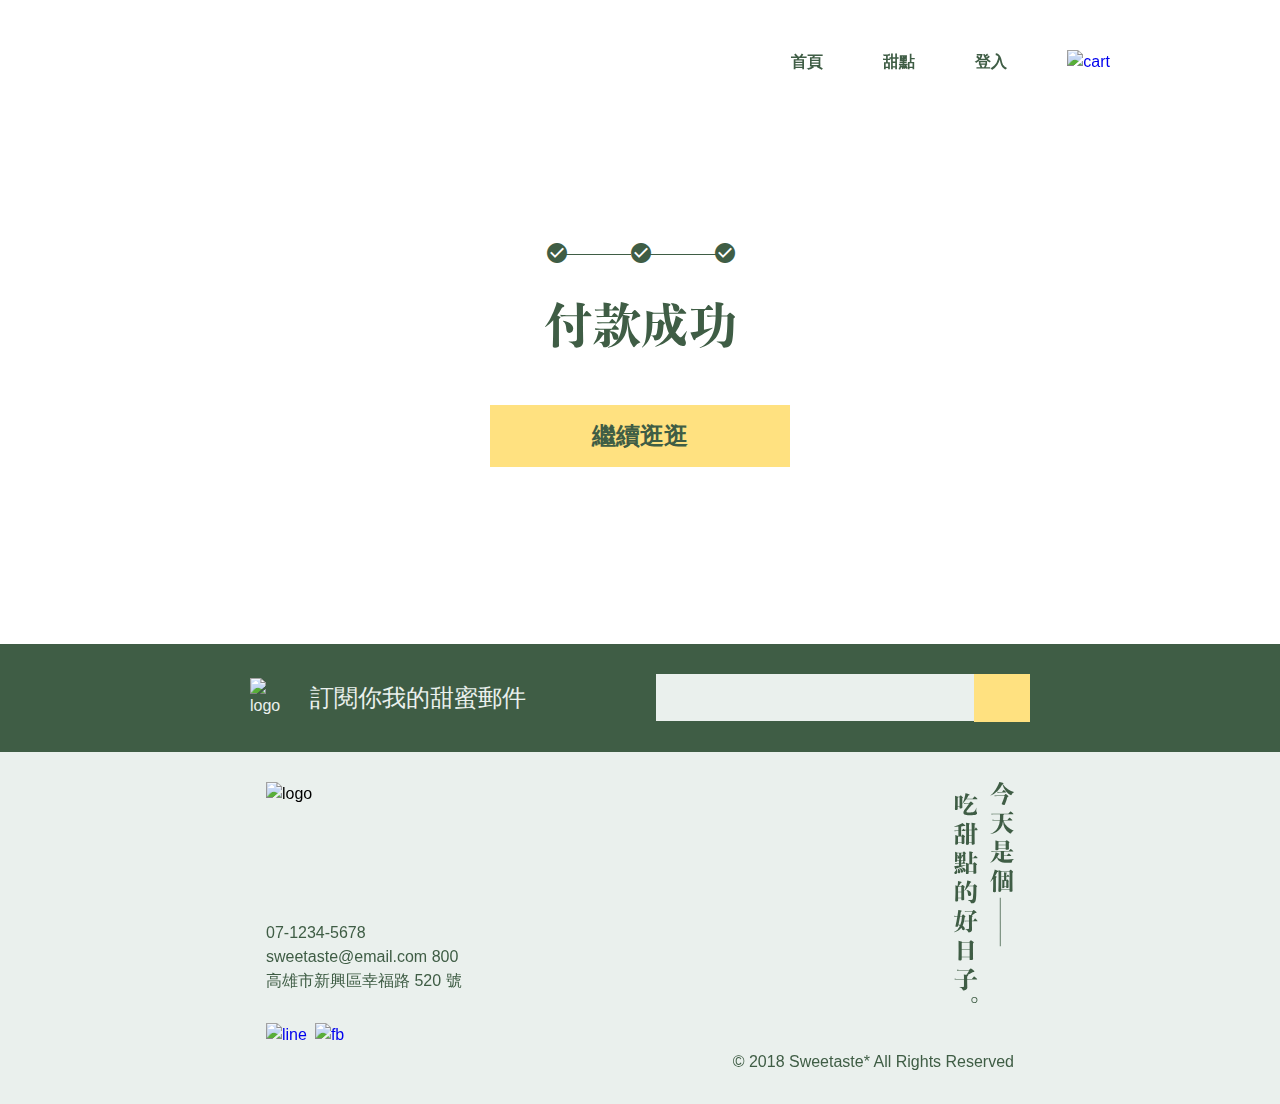
==== commit c6ca9035: "do some improve" ====
--- a/finShop.html
+++ b/finShop.html
@@ -7,6 +7,9 @@
     <title>付款成功</title>
     <link rel="stylesheet" href="css/all.css">
     <link href="https://fonts.googleapis.com/icon?family=Material+Icons" rel="stylesheet">
+    <link rel="stylesheet" href="https://cdnjs.cloudflare.com/ajax/libs/font-awesome/5.14.0/css/all.min.css"
+        integrity="sha512-1PKOgIY59xJ8Co8+NE6FZ+LOAZKjy+KY8iq0G4B3CyeY6wYHN3yt9PW0XpSriVlkMXe40PTKnXrLnZ9+fkDaog=="
+        crossorigin="anonymous" />
     <script src="js/jquery-3.5.1.min.js"></script>
     <script src="js/all.js"></script>
 </head>
@@ -22,7 +25,7 @@
                 <h1 class="navbar-brand"><a href="index.html">Sweetaste</a></h1>
                 <div class="navbar-collapse">
                     <ul class="navbar-nav">
-                        <li class="nav-item"><a class="nav-link" href="#">首頁</a></li>
+                        <li class="nav-item"><a class="nav-link" href="index.html">首頁</a></li>
                         <li class="nav-item"><a class="nav-link" href="#">甜點</a></li>
                         <li class="nav-item"><a class="nav-link" href="#">登入</a></li>
                     </ul>
@@ -78,14 +81,11 @@
                     <p>訂閱你我的甜蜜郵件</p>
                 </div>
                 <form class="emailInput" action="index.html">
-                    <span class="material-icons">
-                        email
-                    </span>
-                    <input type="text" name="mail" placeholder="mail">
+                    <label class="material-icons" for="email"><i class="fas fa-envelope"></i></label>
+                    <input type="text" name="mail" id="email">
                     <button type="submit" class="btn"></button>
                 </form>
             </div>
-
         </div>
 
         <div class="footerbg">
--- a/css/all.css
+++ b/css/all.css
@@ -61,7 +61,6 @@
 img {
   max-width: 100%;
   height: auto;
-  display: block;
 }
 
 h1, h2, h3, h4, h5, h6 {
@@ -92,8 +91,8 @@
 
 @media (max-width: 767px) {
   .header h1 a {
-    width: 116px;
-    height: 16px;
+    width: 150px;
+    height: 25px;
     background: no-repeat center url(https://raw.githubusercontent.com/hexschool/webLayoutTraining1st/4baf15e7aa2800a1e312de01435b7dbf6f654843/student-week1/logotype-lg-dark.svg);
   }
 }
@@ -105,6 +104,9 @@
   -webkit-box-pack: justify;
       -ms-flex-pack: justify;
           justify-content: space-between;
+  -webkit-box-align: center;
+      -ms-flex-align: center;
+          align-items: center;
   padding: 34px 0;
   position: relative;
 }
@@ -223,691 +225,6 @@
   }
 }
 
-.content {
-  max-width: 1024px;
-  display: -webkit-box;
-  display: -ms-flexbox;
-  display: flex;
-  -webkit-box-pack: justify;
-      -ms-flex-pack: justify;
-          justify-content: space-between;
-}
-
-@media (max-width: 992px) {
-  .content {
-    -ms-flex-wrap: wrap;
-        flex-wrap: wrap;
-  }
-}
-
-.menu {
-  width: 32%;
-  margin-right: 20px;
-}
-
-@media (max-width: 992px) {
-  .menu {
-    width: 100%;
-    margin-bottom: 30px;
-    margin-right: 0;
-  }
-}
-
-.menu h2 {
-  padding: 16px 64px;
-  text-align: center;
-  font-size: 1.5rem;
-  font-weight: bold;
-  background-color: #3F5D45;
-  color: #EAF0ED;
-}
-
-.menu-list {
-  overflow-x: hidden;
-  overflow-y: auto;
-}
-
-@media (max-width: 992px) {
-  .menu-list {
-    width: 100%;
-    display: -webkit-box;
-    display: -ms-flexbox;
-    display: flex;
-    -ms-flex-wrap: wrap;
-        flex-wrap: wrap;
-  }
-}
-
-.menu-list li {
-  text-align: center;
-  border: 1px solid #EAF0ED;
-}
-
-@media (max-width: 992px) {
-  .menu-list li {
-    width: 50%;
-  }
-}
-
-@media (max-width: 767px) {
-  .menu-list li {
-    width: 100%;
-  }
-}
-
-.menu-list li a {
-  font-size: 1.5rem;
-  padding: 16px 64px;
-  color: #3F5D45;
-  font-weight: bold;
-}
-
-.menu-list li a:hover {
-  background-color: #EAF0ED;
-}
-
-.desertList {
-  width: 68%;
-  display: -webkit-box;
-  display: -ms-flexbox;
-  display: flex;
-  -webkit-box-pack: justify;
-      -ms-flex-pack: justify;
-          justify-content: space-between;
-  -ms-flex-wrap: wrap;
-      flex-wrap: wrap;
-  margin-bottom: 10px;
-  overflow-x: hidden;
-}
-
-@media (max-width: 992px) {
-  .desertList {
-    margin: 0 auto;
-  }
-}
-
-.items {
-  margin-bottom: 20px;
-  position: relative;
-}
-
-@media (max-width: 992px) {
-  .items {
-    width: 45%;
-    margin-right: 10px;
-  }
-}
-
-@media (max-width: 767px) {
-  .items {
-    width: 100%;
-  }
-}
-
-@media (max-width: 767px) {
-  .items img {
-    width: 100%;
-  }
-}
-
-.tag {
-  position: absolute;
-  left: 6.7%;
-  -webkit-writing-mode: vertical-lr;
-      -ms-writing-mode: tb-lr;
-          writing-mode: vertical-lr;
-  padding: 10px;
-  letter-spacing: 5px;
-  background: #3F5D45;
-  color: #EAF0ED;
-}
-
-.favorite {
-  background-image: url(https://github.com/hexschool/webLayoutTraining1st/blob/master/student-week1/favorite_border.png?raw=true);
-  width: 20px;
-  height: 20px;
-  position: absolute;
-  right: 7%;
-  top: 6%;
-  text-indent: 101%;
-  white-space: nowrap;
-  overflow: hidden;
-  display: block;
-}
-
-.goodsName {
-  display: -webkit-box;
-  display: -ms-flexbox;
-  display: flex;
-  -webkit-box-align: center;
-      -ms-flex-align: center;
-          align-items: center;
-  text-align: center;
-}
-
-.goodsName p, .goodsName span {
-  color: #3F5D45;
-  font-size: 1.25rem;
-  padding: 14px 0;
-  border-left: 1px solid #EAF0ED;
-}
-
-.goodsName p {
-  width: 58%;
-}
-
-.goodsName span {
-  width: 42%;
-  border-right: 1px solid #EAF0ED;
-}
-
-.add_cart {
-  text-align: center;
-  background: #EAF0ED;
-  color: #3F5D45;
-  font-size: 1.5rem;
-  font-weight: bold;
-  padding: 16px 0;
-  text-align: center;
-}
-
-.add_cart:hover, .page_list a:hover {
-  color: #EAF0ED;
-  background: #3F5D45;
-}
-
-.page_change {
-  margin-bottom: 60px;
-  display: -webkit-box;
-  display: -ms-flexbox;
-  display: flex;
-  -webkit-box-pack: end;
-      -ms-flex-pack: end;
-          justify-content: flex-end;
-}
-
-@media (max-width: 992px) {
-  .page_change {
-    margin-bottom: 30px;
-    -webkit-box-pack: center;
-        -ms-flex-pack: center;
-            justify-content: center;
-  }
-}
-
-.page_list {
-  display: -webkit-box;
-  display: -ms-flexbox;
-  display: flex;
-}
-
-.page_list li {
-  width: 60px;
-  text-align: center;
-  border: 1px solid #EAF0ED;
-}
-
-.page_list a {
-  font-size: 1.25rem;
-  color: #3F5D45;
-  padding: 18px;
-}
-
-.setCenter {
-  display: -webkit-box;
-  display: -ms-flexbox;
-  display: flex;
-  -webkit-box-pack: center;
-      -ms-flex-pack: center;
-          justify-content: center;
-  padding: 30px 0;
-}
-
-.content-invoice {
-  max-width: 780px;
-  margin: 0 auto;
-  display: -webkit-box;
-  display: -ms-flexbox;
-  display: flex;
-  -webkit-box-pack: justify;
-      -ms-flex-pack: justify;
-          justify-content: space-between;
-  margin-bottom: 60px;
-}
-
-@media (max-width: 767px) {
-  .content-invoice {
-    margin-bottom: 0;
-  }
-}
-
-.content-invoice .send {
-  width: 58.5%;
-  height: 100%;
-  background-color: #3F5D45;
-  color: #EAF0ED;
-}
-
-@media (max-width: 767px) {
-  .content-invoice .send {
-    width: 100%;
-  }
-}
-
-.content-invoice .send .data {
-  padding: 30px 40px;
-}
-
-.content-invoice .send-title {
-  display: -webkit-box;
-  display: -ms-flexbox;
-  display: flex;
-  -webkit-box-pack: justify;
-      -ms-flex-pack: justify;
-          justify-content: space-between;
-  margin-bottom: 30px;
-}
-
-.content-invoice .send-title h2 {
-  font-size: 1.8rem;
-}
-
-.content-invoice .send-title ul {
-  position: relative;
-  display: -webkit-box;
-  display: -ms-flexbox;
-  display: flex;
-  -webkit-box-align: center;
-      -ms-flex-align: center;
-          align-items: center;
-}
-
-.content-invoice .send-title ul li {
-  padding-right: 60px;
-}
-
-.content-invoice .send-title ul li:last-child {
-  padding-right: 0;
-  width: 23px;
-  height: 23px;
-  border: 5px double #3F5D45;
-  border-radius: 50%;
-  background-color: #EAF0ED;
-}
-
-.content-invoice .send-title ul hr {
-  position: absolute;
-  top: 5px;
-  left: 20px;
-  width: 66px;
-  height: 1px;
-  border: none;
-  background-color: #EAF0ED;
-}
-
-.content-invoice .send-title ul .border {
-  left: 105px;
-}
-
-.content-invoice .send-method {
-  display: -webkit-box;
-  display: -ms-flexbox;
-  display: flex;
-  border: 1px solid #EAF0ED;
-  margin-bottom: 30px;
-}
-
-.content-invoice .send-method li {
-  width: 50%;
-}
-
-.content-invoice .send-method li:nth-child(1) {
-  font-size: 1.25rem;
-  font-weight: bold;
-  padding: 14px;
-  text-align: center;
-  background-color: #EAF0ED;
-  color: #3F5D45;
-}
-
-.content-invoice .send-method li a {
-  color: #EAF0ED;
-  font-size: 1.25rem;
-  font-weight: bold;
-  padding: 14px;
-  text-align: center;
-}
-
-.content-invoice .send-method li a:hover {
-  background-color: #EAF0ED;
-  color: #3F5D45;
-}
-
-.content-invoice .send-detail h3 {
-  margin-bottom: 8px;
-  font-size: 1.25em;
-  font-weight: bold;
-}
-
-.content-invoice .send-detail li:nth-child(1) {
-  margin-bottom: 16px;
-}
-
-.content-invoice .send-detail input[type="text"] {
-  background-color: #EAF0ED;
-  padding: 17px 20px;
-  width: 100%;
-  border: none;
-}
-
-.content-invoice .send .btn {
-  width: 100%;
-  border: none;
-  padding: 19px;
-  text-align: center;
-  font-size: 1.25rem;
-  font-weight: bold;
-  color: #3F5D45;
-  background-color: #FFE180;
-  font-family: "Microsoft JhengHei";
-  cursor: pointer;
-}
-
-.content-invoice .send .btn:hover {
-  color: #FFE180;
-  background-color: #3F5D45;
-}
-
-.content-invoice .order {
-  width: 39%;
-}
-
-.content-invoice .order h3 {
-  padding: 16px 100px;
-  font-size: 1.5em;
-  font-weight: bold;
-  background-color: #EAF0ED;
-  color: #8DA291;
-}
-
-.content-invoice .order-detail {
-  margin-bottom: 20px;
-}
-
-.content-invoice .order ul {
-  border: 1px solid #EAF0ED;
-  padding: 16px 20px;
-}
-
-.content-invoice .order ul li {
-  color: #8DA291;
-  display: -webkit-box;
-  display: -ms-flexbox;
-  display: flex;
-  -webkit-box-pack: justify;
-      -ms-flex-pack: justify;
-          justify-content: space-between;
-}
-
-.content-invoice .order ul li:nth-child(1) {
-  margin-bottom: 8px;
-}
-
-.content-invoice .order ul li:nth-child(2) {
-  margin-bottom: 16px;
-}
-
-.content-invoice .order ul .total {
-  font-size: 1.25rem;
-  font-weight: bold;
-  -webkit-box-align: center;
-      -ms-flex-align: center;
-          align-items: center;
-}
-
-.content-invoice .order-list li {
-  display: -webkit-box;
-  display: -ms-flexbox;
-  display: flex;
-  -webkit-box-pack: justify;
-      -ms-flex-pack: justify;
-          justify-content: space-between;
-  -webkit-box-align: center;
-      -ms-flex-align: center;
-          align-items: center;
-}
-
-.content-invoice .order-list li p {
-  margin-bottom: 2px;
-}
-
-.content-invoice .order-list li span {
-  font-size: 1.25em;
-}
-
-.content-invoice .order-list .pro-img1 {
-  background: url(https://github.com/0404kai/work/blob/master/images/cake1.png?raw=true) no-repeat center;
-  background-size: cover;
-  width: 120px;
-  height: 80px;
-  margin-right: 20px;
-}
-
-.content-invoice .order-list .pro-img2 {
-  background: url(https://github.com/0404kai/work/blob/master/images/cake2.png?raw=true) no-repeat center;
-  background-size: cover;
-  width: 120px;
-  height: 80px;
-  margin-right: 20px;
-}
-
-.content-invoice .order-list .pro-img3 {
-  background: url(https://github.com/0404kai/work/blob/master/images/cake3.png?raw=true) no-repeat center;
-  background-size: cover;
-  width: 120px;
-  height: 80px;
-  margin-right: 20px;
-}
-
-@media (max-width: 767px) {
-  .content-invoice .order {
-    display: none;
-  }
-}
-
-.send-method-paper {
-  display: -webkit-box;
-  display: -ms-flexbox;
-  display: flex;
-  border: 1px solid #EAF0ED;
-  margin-bottom: 30px;
-}
-
-.send-method-paper li {
-  width: 50%;
-}
-
-.send-method-paper li:nth-child(2) {
-  font-size: 1.25rem;
-  font-weight: bold;
-  padding: 14px;
-  text-align: center;
-  background-color: #EAF0ED;
-  color: #3F5D45;
-}
-
-.send-method-paper li a {
-  color: #EAF0ED;
-  font-size: 1.25rem;
-  font-weight: bold;
-  padding: 14px;
-  text-align: center;
-}
-
-.send-method-paper li a:hover {
-  background-color: #EAF0ED;
-  color: #3F5D45;
-}
-
-.send-detail-paper h3 {
-  margin-bottom: 8px;
-  font-size: 1.25em;
-  font-weight: bold;
-}
-
-.send-detail-paper li:nth-child(1) {
-  margin-bottom: 16px;
-}
-
-.send-detail-paper select {
-  width: 46.5%;
-  padding: 17px 20px;
-  background-color: #EAF0ED;
-  color: #8DA291;
-  border: none;
-  margin-bottom: 8px;
-  margin-right: 8px;
-  font-family: "Microsoft JhengHei";
-}
-
-.send-detail-paper input {
-  background-color: #EAF0ED;
-  color: #8DA291;
-  font-family: "Microsoft JhengHei";
-  padding: 17px 20px;
-  width: 100%;
-  border: none;
-}
-
-.content_finShop {
-  max-width: 940px;
-  margin-bottom: 60px;
-}
-
-@media (max-width: 767px) {
-  .content_finShop {
-    margin-bottom: 0;
-    position: relative;
-  }
-}
-
-.content_finShop .bg-img {
-  background: no-repeat center url(https://github.com/0404kai/work/blob/master/images/cake4.png?raw=true);
-  background-size: cover;
-  display: -webkit-box;
-  display: -ms-flexbox;
-  display: flex;
-  -webkit-box-pack: center;
-      -ms-flex-pack: center;
-          justify-content: center;
-  -webkit-box-align: center;
-      -ms-flex-align: center;
-          align-items: center;
-  height: 460px;
-}
-
-.content_finShop .banner_content {
-  max-width: 300px;
-  display: -webkit-box;
-  display: -ms-flexbox;
-  display: flex;
-  -ms-flex-wrap: wrap;
-      flex-wrap: wrap;
-  -webkit-box-orient: vertical;
-  -webkit-box-direction: normal;
-      -ms-flex-direction: column;
-          flex-direction: column;
-  -webkit-box-align: center;
-      -ms-flex-align: center;
-          align-items: center;
-}
-
-.content_finShop .banner_content .checkIcon {
-  position: relative;
-  color: #3F5D45;
-  display: -webkit-box;
-  display: -ms-flexbox;
-  display: flex;
-  -webkit-box-align: center;
-      -ms-flex-align: center;
-          align-items: center;
-}
-
-.content_finShop .banner_content .checkIcon li {
-  padding-right: 60px;
-  margin-bottom: 30px;
-}
-
-.content_finShop .banner_content .checkIcon li:last-child {
-  padding-right: 0;
-}
-
-.content_finShop .banner_content .checkIcon hr {
-  position: absolute;
-  top: 5px;
-  left: 20px;
-  width: 66px;
-  height: 1px;
-  border: none;
-  background-color: #3F5D45;
-}
-
-.content_finShop .banner_content .checkIcon .border {
-  left: 105px;
-}
-
-.content_finShop .banner_content img {
-  width: 190px;
-  margin-bottom: 50px;
-}
-
-.content_finShop .banner_content button {
-  width: 300px;
-  border: none;
-  font-weight: bold;
-  font-size: 1.5rem;
-  background-color: #FFE180;
-  color: #3F5D45;
-  padding: 15px 0;
-  font-family: "Microsoft JhengHei";
-  cursor: pointer;
-}
-
-.content_finShop .banner_content button:hover {
-  background-color: #3F5D45;
-  color: #FFE180;
-}
-
-@media (max-width: 767px) {
-  .content_finShop .banner_content button {
-    display: none;
-  }
-}
-
-.content_finShop .btn {
-  width: 100%;
-  padding: 15px 0;
-  display: none;
-  border: none;
-  font-weight: bold;
-  font-size: 1.5rem;
-  font-family: "Microsoft JhengHei";
-  cursor: pointer;
-  background-color: #FFE180;
-  color: #3F5D45;
-}
-
-.content_finShop .btn:hover {
-  background-color: #3F5D45;
-  color: #FFE180;
-}
-
-@media (max-width: 767px) {
-  .content_finShop .btn {
-    display: block;
-  }
-}
-
 .footer .setCenter {
   background: #3F5D45;
   color: #EAF0ED;
@@ -975,7 +292,7 @@
 }
 
 .footer .emailInput {
-  background-color: #EAF0ED;
+  position: relative;
   display: -webkit-box;
   display: -ms-flexbox;
   display: flex;
@@ -991,9 +308,13 @@
   margin: 16px 20px;
 }
 
-.footer .emailInput span {
-  margin: 0 10px 0 20px;
-  color: #3F5D45;
+.footer .emailInput .material-icons {
+  position: absolute;
+  color: #3F5D45;
+  width: 24px;
+  height: 24px;
+  top: 10px;
+  left: 10px;
 }
 
 .footer .emailInput input[type="text"] {
@@ -1002,17 +323,16 @@
   border: none;
   padding: 16px;
   background-color: #EAF0ED;
+  text-indent: 30px;
 }
 
 .footer .emailInput button {
-  -ms-flex-negative: 0;
-  flex-shrink: 0;
   display: block;
   width: 64px;
-  height: 56px;
+  height: 47.5px;
   border: none;
   cursor: pointer;
-  background: center center no-repeat #FFE180 url(https://github.com/hexschool/webLayoutTraining1st/blob/master/student-week1/arrow_forward-24px.png?raw=true);
+  background: center no-repeat #FFE180 url(https://github.com/hexschool/webLayoutTraining1st/blob/master/student-week1/arrow_forward-24px.png?raw=true);
 }
 
 @media (max-width: 767px) {
@@ -1125,4 +445,670 @@
 .footer .footerOther .copyright {
   color: #3F5D45;
 }
+
+.content {
+  max-width: 1024px;
+  display: -webkit-box;
+  display: -ms-flexbox;
+  display: flex;
+  -webkit-box-pack: justify;
+      -ms-flex-pack: justify;
+          justify-content: space-between;
+}
+
+@media (max-width: 992px) {
+  .content {
+    -ms-flex-wrap: wrap;
+        flex-wrap: wrap;
+  }
+}
+
+.menu {
+  width: 32%;
+  margin-right: 20px;
+}
+
+@media (max-width: 992px) {
+  .menu {
+    width: 100%;
+    margin-bottom: 30px;
+    margin-right: 0;
+  }
+}
+
+.menu h2 {
+  padding: 16px 64px;
+  text-align: center;
+  font-size: 1.5rem;
+  font-weight: bold;
+  background-color: #3F5D45;
+  color: #EAF0ED;
+}
+
+@media (max-width: 992px) {
+  .menu-list {
+    width: 100%;
+    display: -webkit-box;
+    display: -ms-flexbox;
+    display: flex;
+    -ms-flex-wrap: wrap;
+        flex-wrap: wrap;
+  }
+}
+
+.menu-list li {
+  text-align: center;
+  border: 1px solid #EAF0ED;
+}
+
+@media (max-width: 992px) {
+  .menu-list li {
+    width: 50%;
+  }
+}
+
+@media (max-width: 767px) {
+  .menu-list li {
+    width: 100%;
+  }
+}
+
+.menu-list li a {
+  font-size: 1.5rem;
+  padding: 16px 64px;
+  color: #3F5D45;
+  font-weight: bold;
+}
+
+.menu-list li a:hover {
+  background-color: #EAF0ED;
+}
+
+.desertList {
+  width: 68%;
+  display: -webkit-box;
+  display: -ms-flexbox;
+  display: flex;
+  -webkit-box-pack: justify;
+      -ms-flex-pack: justify;
+          justify-content: space-between;
+  -ms-flex-wrap: wrap;
+      flex-wrap: wrap;
+  margin-bottom: 10px;
+}
+
+@media (max-width: 992px) {
+  .desertList {
+    width: 80%;
+    margin: 0 auto;
+  }
+}
+
+@media (max-width: 767px) {
+  .desertList {
+    -webkit-box-pack: center;
+        -ms-flex-pack: center;
+            justify-content: center;
+  }
+}
+
+.items {
+  margin-bottom: 20px;
+  position: relative;
+  width: 300px;
+}
+
+@media (max-width: 992px) {
+  .items {
+    width: 315px;
+    margin-right: 10px;
+  }
+}
+
+@media (max-width: 767px) {
+  .items img {
+    width: 100%;
+  }
+}
+
+.tag {
+  position: absolute;
+  left: 20px;
+  -webkit-writing-mode: vertical-lr;
+      -ms-writing-mode: tb-lr;
+          writing-mode: vertical-lr;
+  padding: 10px;
+  letter-spacing: 5px;
+  background: #3F5D45;
+  color: #EAF0ED;
+}
+
+.favorite {
+  background-image: url(https://github.com/hexschool/webLayoutTraining1st/blob/master/student-week1/favorite_border.png?raw=true);
+  width: 20px;
+  height: 20px;
+  position: absolute;
+  right: 7%;
+  top: 6%;
+  text-indent: 101%;
+  white-space: nowrap;
+  overflow: hidden;
+  display: block;
+}
+
+.goodsName {
+  display: -webkit-box;
+  display: -ms-flexbox;
+  display: flex;
+  -webkit-box-align: center;
+      -ms-flex-align: center;
+          align-items: center;
+  text-align: center;
+}
+
+.goodsName h3, .goodsName p {
+  color: #3F5D45;
+  font-size: 1.25rem;
+  padding: 14px 0;
+  border-left: 1px solid #EAF0ED;
+}
+
+.goodsName h3 {
+  width: 58%;
+}
+
+.goodsName p {
+  width: 42%;
+  border-right: 1px solid #EAF0ED;
+}
+
+.add_cart {
+  text-align: center;
+  background: #EAF0ED;
+  color: #3F5D45;
+  font-size: 1.5rem;
+  font-weight: bold;
+  padding: 16px 0;
+  text-align: center;
+}
+
+.add_cart:hover, .page_list a:hover {
+  color: #EAF0ED;
+  background: #3F5D45;
+}
+
+.page_change {
+  margin-bottom: 60px;
+  display: -webkit-box;
+  display: -ms-flexbox;
+  display: flex;
+  -webkit-box-pack: end;
+      -ms-flex-pack: end;
+          justify-content: flex-end;
+}
+
+@media (max-width: 992px) {
+  .page_change {
+    margin-bottom: 30px;
+    -webkit-box-pack: center;
+        -ms-flex-pack: center;
+            justify-content: center;
+  }
+}
+
+.page_list {
+  display: -webkit-box;
+  display: -ms-flexbox;
+  display: flex;
+}
+
+.page_list li {
+  width: 60px;
+  text-align: center;
+  border: 1px solid #EAF0ED;
+}
+
+.page_list a {
+  font-size: 1.25rem;
+  color: #3F5D45;
+  padding: 18px;
+}
+
+.setCenter {
+  display: -webkit-box;
+  display: -ms-flexbox;
+  display: flex;
+  -webkit-box-pack: center;
+      -ms-flex-pack: center;
+          justify-content: center;
+  padding: 30px 0;
+}
+
+.content-invoice {
+  max-width: 780px;
+  margin: 0 auto;
+  display: -webkit-box;
+  display: -ms-flexbox;
+  display: flex;
+  -webkit-box-pack: justify;
+      -ms-flex-pack: justify;
+          justify-content: space-between;
+  margin-bottom: 60px;
+}
+
+@media (max-width: 767px) {
+  .content-invoice {
+    margin-bottom: 0;
+  }
+}
+
+.content-invoice .send {
+  width: 58.5%;
+  height: 100%;
+  background-color: #3F5D45;
+  color: #EAF0ED;
+}
+
+@media (max-width: 767px) {
+  .content-invoice .send {
+    width: 100%;
+  }
+}
+
+.content-invoice .send .data {
+  padding: 30px 40px;
+}
+
+.content-invoice .send-title {
+  display: -webkit-box;
+  display: -ms-flexbox;
+  display: flex;
+  -webkit-box-pack: justify;
+      -ms-flex-pack: justify;
+          justify-content: space-between;
+  margin-bottom: 30px;
+}
+
+.content-invoice .send-title h2 {
+  font-size: 1.8rem;
+}
+
+.content-invoice .send-title ul {
+  position: relative;
+  display: -webkit-box;
+  display: -ms-flexbox;
+  display: flex;
+  -webkit-box-align: center;
+      -ms-flex-align: center;
+          align-items: center;
+}
+
+.content-invoice .send-title ul li {
+  padding-right: 60px;
+}
+
+.content-invoice .send-title ul li:last-child {
+  padding-right: 0;
+  width: 23px;
+  height: 23px;
+  border: 5px double #3F5D45;
+  border-radius: 50%;
+  background-color: #EAF0ED;
+}
+
+.content-invoice .send-title ul hr {
+  position: absolute;
+  top: 5px;
+  left: 20px;
+  width: 66px;
+  height: 1px;
+  border: none;
+  background-color: #EAF0ED;
+}
+
+.content-invoice .send-title ul .border {
+  left: 105px;
+}
+
+.content-invoice .send-method {
+  display: -webkit-box;
+  display: -ms-flexbox;
+  display: flex;
+  border: 1px solid #EAF0ED;
+  margin-bottom: 30px;
+  text-align: center;
+  font-weight: bold;
+  font-size: 1.25em;
+}
+
+.content-invoice .send-method li {
+  width: 50%;
+}
+
+.content-invoice .send-method li:nth-child(1) {
+  padding: 14px;
+  background-color: #EAF0ED;
+  color: #3F5D45;
+}
+
+.content-invoice .send-method li a {
+  color: #EAF0ED;
+  padding: 14px;
+}
+
+.content-invoice .send-method li a:hover {
+  background-color: #EAF0ED;
+  color: #3F5D45;
+}
+
+.content-invoice .send-detail label {
+  margin-bottom: 8px;
+  font-size: 1.25em;
+  font-weight: bold;
+}
+
+.content-invoice .send-detail .dis {
+  margin-bottom: 16px;
+}
+
+.content-invoice .send-detail input[type="text"] {
+  background-color: #EAF0ED;
+  padding: 17px 20px;
+  width: 100%;
+  border: none;
+}
+
+.content-invoice .send .btn {
+  width: 100%;
+  border: none;
+  padding: 19px;
+  text-align: center;
+  font-size: 1.25rem;
+  font-weight: bold;
+  color: #3F5D45;
+  background-color: #FFE180;
+  font-family: "Microsoft JhengHei";
+  cursor: pointer;
+}
+
+.content-invoice .send .btn:hover {
+  color: #FFE180;
+  background-color: #3F5D45;
+}
+
+.content-invoice .order {
+  width: 39%;
+}
+
+.content-invoice .order h3 {
+  padding: 16px 100px;
+  font-size: 1.5em;
+  font-weight: bold;
+  background-color: #EAF0ED;
+  color: #8DA291;
+}
+
+.content-invoice .order-detail {
+  margin-bottom: 20px;
+}
+
+.content-invoice .order ul {
+  border: 1px solid #EAF0ED;
+  padding: 16px 20px;
+}
+
+.content-invoice .order ul li {
+  color: #8DA291;
+  display: -webkit-box;
+  display: -ms-flexbox;
+  display: flex;
+  -webkit-box-pack: justify;
+      -ms-flex-pack: justify;
+          justify-content: space-between;
+}
+
+.content-invoice .order ul li:nth-child(1) {
+  margin-bottom: 8px;
+}
+
+.content-invoice .order ul li:nth-child(2) {
+  margin-bottom: 16px;
+}
+
+.content-invoice .order ul .total {
+  font-size: 1.25rem;
+  font-weight: bold;
+  -webkit-box-align: center;
+      -ms-flex-align: center;
+          align-items: center;
+}
+
+.content-invoice .order-list li {
+  display: -webkit-box;
+  display: -ms-flexbox;
+  display: flex;
+  -webkit-box-pack: justify;
+      -ms-flex-pack: justify;
+          justify-content: space-between;
+  -webkit-box-align: center;
+      -ms-flex-align: center;
+          align-items: center;
+}
+
+.content-invoice .order-list li p {
+  margin-bottom: 2px;
+}
+
+.content-invoice .order-list li span {
+  font-size: 1.25em;
+}
+
+.content-invoice .order-list .pro-img1 {
+  background: url(https://github.com/0404kai/work/blob/master/images/cake1.png?raw=true) no-repeat center;
+  background-size: cover;
+  width: 120px;
+  height: 80px;
+  margin-right: 20px;
+}
+
+.content-invoice .order-list .pro-img2 {
+  background: url(https://github.com/0404kai/work/blob/master/images/cake2.png?raw=true) no-repeat center;
+  background-size: cover;
+  width: 120px;
+  height: 80px;
+  margin-right: 20px;
+}
+
+.content-invoice .order-list .pro-img3 {
+  background: url(https://github.com/0404kai/work/blob/master/images/cake3.png?raw=true) no-repeat center;
+  background-size: cover;
+  width: 120px;
+  height: 80px;
+  margin-right: 20px;
+}
+
+@media (max-width: 767px) {
+  .content-invoice .order {
+    display: none;
+  }
+}
+
+.send-method-paper {
+  display: -webkit-box;
+  display: -ms-flexbox;
+  display: flex;
+  border: 1px solid #EAF0ED;
+  margin-bottom: 30px;
+  font-weight: bold;
+  text-align: center;
+  font-size: 1.25rem;
+}
+
+.send-method-paper li {
+  width: 50%;
+}
+
+.send-method-paper li:nth-child(2) {
+  padding: 14px;
+  background-color: #EAF0ED;
+  color: #3F5D45;
+}
+
+.send-method-paper li a {
+  color: #EAF0ED;
+  padding: 14px;
+}
+
+.send-method-paper li a:hover {
+  background-color: #EAF0ED;
+  color: #3F5D45;
+}
+
+.send-detail-paper label {
+  display: block;
+  margin-bottom: 8px;
+  font-size: 1.25em;
+  font-weight: bold;
+}
+
+.send-detail-paper select, .send-detail-paper input {
+  background-color: #EAF0ED;
+  color: #8DA291;
+  border: none;
+  padding: 17px 20px;
+}
+
+.send-detail-paper select {
+  width: 46.5%;
+  margin-bottom: 8px;
+  margin-right: 8px;
+}
+
+.send-detail-paper input {
+  width: 100%;
+}
+
+.send-detail-paper .dis {
+  margin-bottom: 16px;
+}
+
+.content_finShop {
+  max-width: 940px;
+  margin-bottom: 60px;
+}
+
+@media (max-width: 767px) {
+  .content_finShop {
+    margin-bottom: 0;
+    position: relative;
+  }
+}
+
+.content_finShop .bg-img {
+  background: no-repeat center url(https://github.com/0404kai/work/blob/master/images/cake4.png?raw=true);
+  background-size: cover;
+  display: -webkit-box;
+  display: -ms-flexbox;
+  display: flex;
+  -webkit-box-pack: center;
+      -ms-flex-pack: center;
+          justify-content: center;
+  -webkit-box-align: center;
+      -ms-flex-align: center;
+          align-items: center;
+  height: 460px;
+}
+
+.content_finShop .banner_content {
+  max-width: 300px;
+  text-align: center;
+}
+
+.content_finShop .banner_content .checkIcon {
+  position: relative;
+  color: #3F5D45;
+  display: -webkit-box;
+  display: -ms-flexbox;
+  display: flex;
+  margin-left: 55px;
+}
+
+.content_finShop .banner_content .checkIcon li {
+  padding-right: 60px;
+  margin-bottom: 30px;
+}
+
+.content_finShop .banner_content .checkIcon li:last-child {
+  padding-right: 0;
+}
+
+.content_finShop .banner_content .checkIcon hr {
+  position: absolute;
+  top: 5px;
+  left: 20px;
+  width: 66px;
+  height: 1px;
+  border: none;
+  background-color: #3F5D45;
+}
+
+.content_finShop .banner_content .checkIcon .border {
+  left: 105px;
+}
+
+@media (max-width: 767px) {
+  .content_finShop .banner_content .checkIcon {
+    margin-left: 0;
+  }
+}
+
+.content_finShop .banner_content img {
+  width: 190px;
+  margin-bottom: 50px;
+}
+
+.content_finShop .banner_content button {
+  width: 300px;
+  border: none;
+  font-weight: bold;
+  font-size: 1.5rem;
+  background-color: #FFE180;
+  color: #3F5D45;
+  padding: 15px 0;
+  cursor: pointer;
+}
+
+.content_finShop .banner_content button:hover {
+  background-color: #3F5D45;
+  color: #FFE180;
+}
+
+@media (max-width: 767px) {
+  .content_finShop .banner_content button {
+    display: none;
+  }
+}
+
+.content_finShop .btn {
+  width: 100%;
+  padding: 15px 0;
+  display: none;
+  border: none;
+  font-weight: bold;
+  font-size: 1.5rem;
+  cursor: pointer;
+  background-color: #FFE180;
+  color: #3F5D45;
+}
+
+.content_finShop .btn:hover {
+  background-color: #3F5D45;
+  color: #FFE180;
+}
+
+@media (max-width: 767px) {
+  .content_finShop .btn {
+    display: initial;
+  }
+}
 /*# sourceMappingURL=all.css.map */